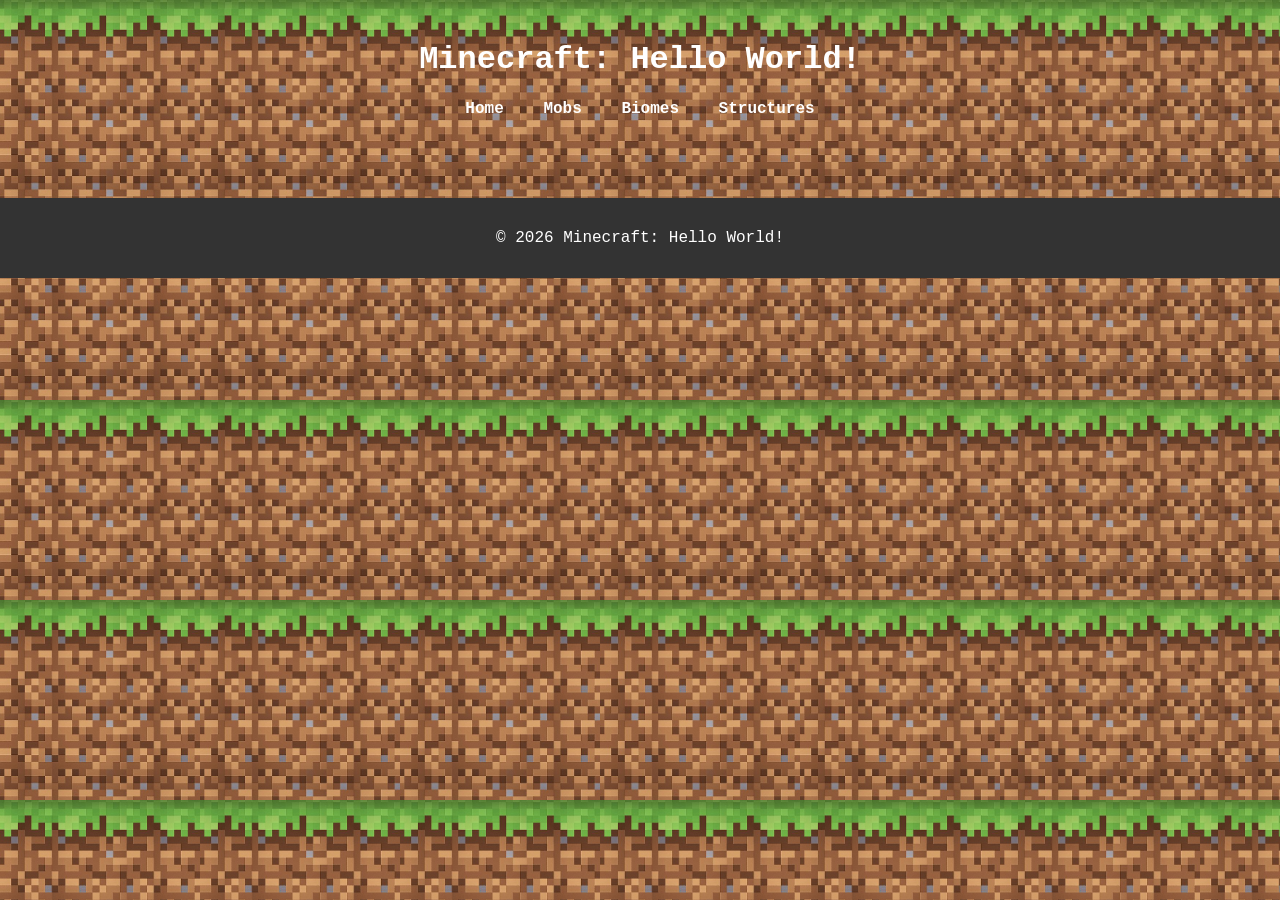
==== biomes.html @ 242a53eb "mobs.html" ====
<!DOCTYPE html>
<html lang="en">
    <head>
        <meta charset="utf-8">
        <title>Minecraft: Biomes</title>
        <link href="css/styles.css" rel="stylesheet" type="text/css"/>
    </head>
    <body>
        <header role="banner">
            <h1>Minecraft: Hello World!</h1>
            <nav>
                <!--Element: <menu> 
                    - Represents an unordered list of items. 
                    - It is treated by browsers as no different to <ul>.
                    - Key difference is that <menu> represents a toolbar for containing commands that the user can perform.  -->
                <menu>
                    <li><a href="index.html">Home</a></li>
                    <li><a href="mobs.html">Mobs</a></li>
                    <li><a href="biomes.html">Biomes</a></li>
                    <li><a href="structures.html">Structures</a></li>
                </menu>
            </nav>
        </header>
        <main>

        </main>
        <footer>
            <p>&copy; 2026 Minecraft: Hello World!</p>
        </footer>
    </body>
</html>
---- css/styles.css ----
header{
    background-image: url("../images/grass-block.jpg");
    background-repeat: repeat-x;
    background-size: 200px 200px;
    color: white;
    padding: 20px;
    text-align: center;
}


body{
    margin: 0;
    font-family: 'Courier New', Courier, monospace;
    background-image: url("../images/grass-block.jpg");
    background-repeat: repeat;
    background-size: 200px 200px;
    color: #222222;
}

menu {
    list-style-type: none;
    padding: 0;
    margin: 20px 0 0 0;
}

menu li {
    display: inline;
    margin: 0 15px;
}

menu a{
    color: white;
    text-decoration: none;
    font-weight: bold;

}

menu a:hover{
    columns: #c8e6c9;
}

search {
    display: block;
    background-color: #dddddd;
    padding: 15px;
    margin-top: 20px;
    border: 3px solid #777777;
}

input[type="search"]{
    padding: 8px;
    border: 2px solid #555555;
}

button {
    background-color: #3f6b35;
    color: white;
    padding: 8px 15px;
    border: 2px solid #2f5228;
    cursor: pointer;
}

button:hover{
    background-color: #2f5228;
}

main {
    max-width: 1000px;
    margin: 0 auto;
    padding: 30px;
}

section{
    background-color: white;
    padding: 25px;
    margin-bottom: 25px;
    border: 2px solid #777777;
    box-shadow: 4px 4px 0px #333333;
}

section article {
    display: inline-block;
    vertical-align: top;
    width: 25%;
    margin: 1%;
}

h2 {
    color: #3f6b35;
    border-bottom: 2px solid #777777;
    padding-bottom: 10px;
}

h3{
    color: #5a4632;
}

article {
    background-color: #eeeeee;
    padding: 20px;
    margin-top: 15px;
    border: 3px solid #777777;
    box-shadow: 3px 3px 0px #333333;
}

article a {
    display: inline-block;
    background-color: #3f6b35;
    color: white;
    padding: 10px 15px;
    text-decoration: none;
    font-weight: bold;
}

article a:hover{
    background-color: #2f5228;
}

article img{
    display: block;
    width: 120px;
    height: 120px;
    object-fit: contain;
    margin: 0 auto 15px auto;
}

footer {
    background-color: #333333;
    color: white;
    text-align: center;
    padding: 15px;
}
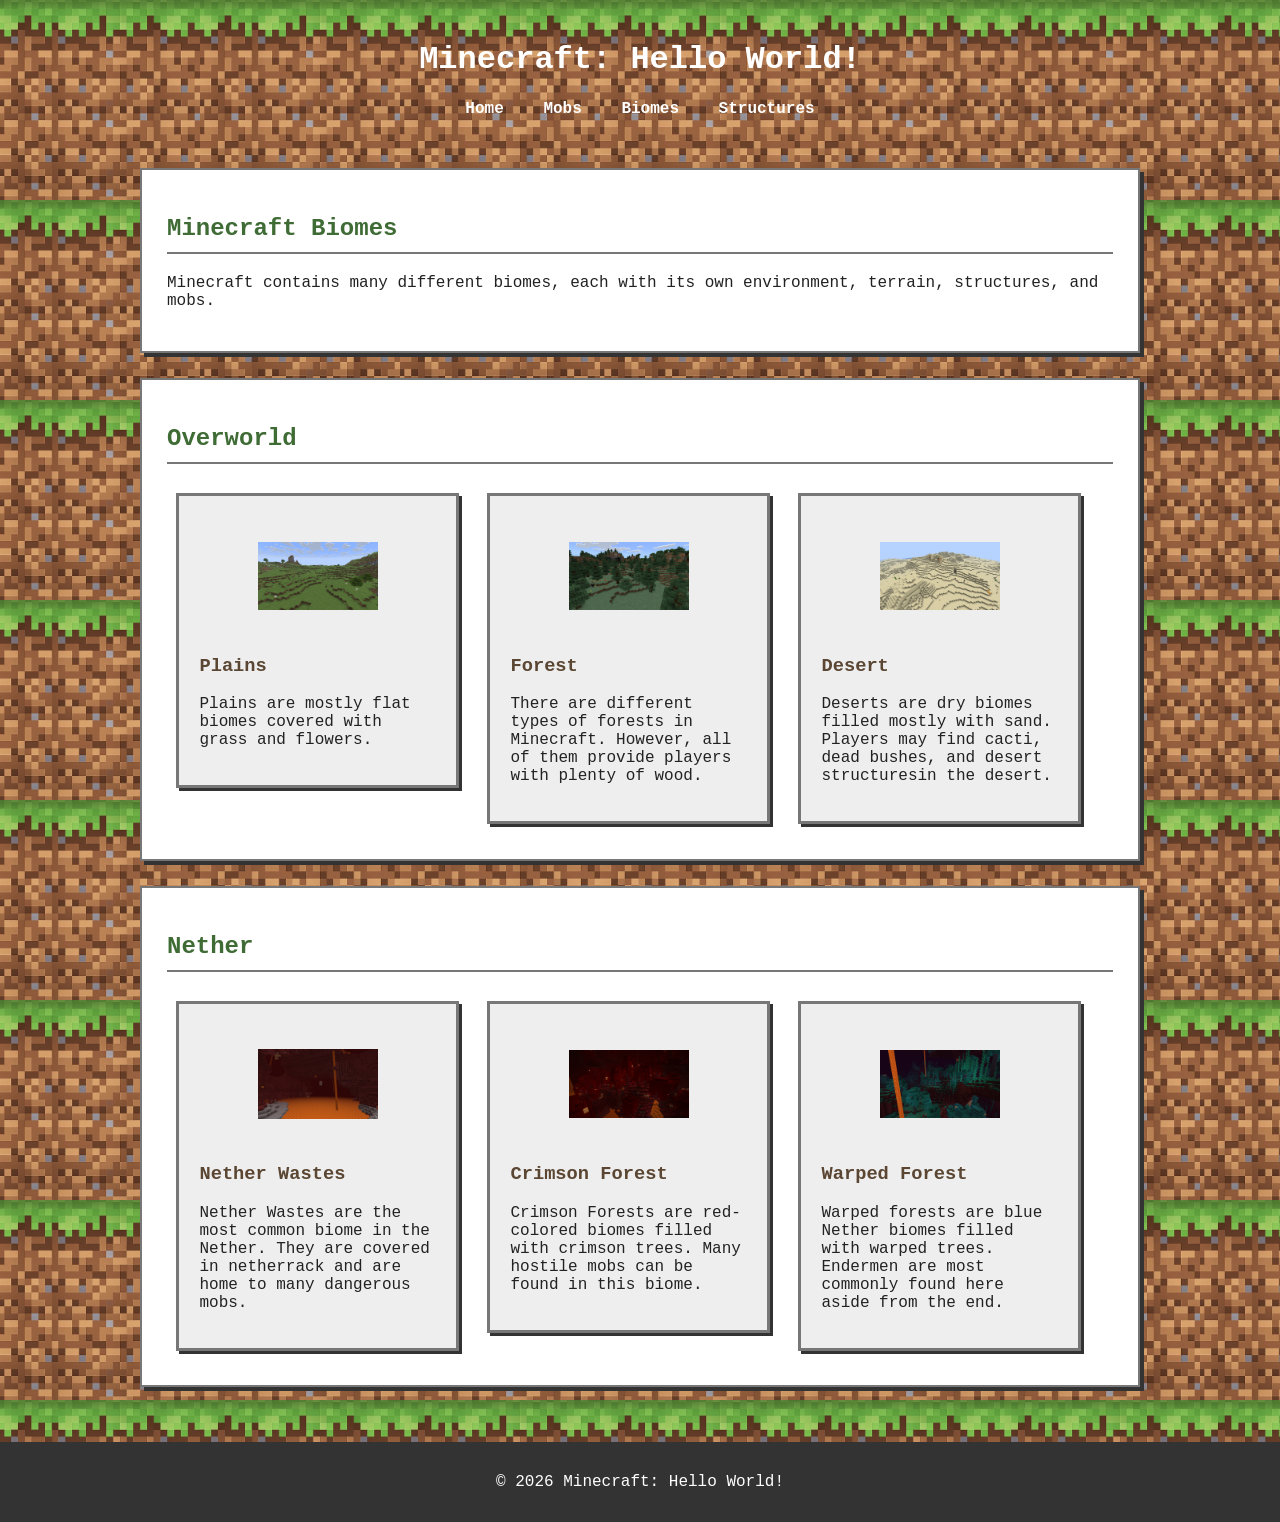
==== commit 7fe70352: "biomes.html" ====
--- a/biomes.html
+++ b/biomes.html
@@ -22,7 +22,60 @@
             </nav>
         </header>
         <main>
-
+            <section>
+                <h2>Minecraft Biomes</h2>
+                <p>
+                    Minecraft contains many different biomes, each with its own environment, terrain, structures, and mobs.
+                </p>
+            </section>
+            <section>
+                <h2>Overworld</h2>
+                <article>
+                    <img src="images/biomes/plains.png" alt="Minecraft Plains">
+                    <h3>Plains</h3>
+                    <p>
+                        Plains are mostly flat biomes covered with grass and flowers.
+                    </p>
+                </article>
+                <article>
+                    <img src="images/biomes/forest.png" alt="Minecraft Forest">
+                    <h3>Forest</h3>
+                    <p>
+                        There are different types of forests in Minecraft. However, all of them provide players with plenty of wood.
+                    </p>
+                </article>
+                <article>
+                    <img src="images/biomes/desert.png" alt="Minecraft Desert">
+                    <h3>Desert</h3>
+                    <p>
+                        Deserts are dry biomes filled mostly with sand. Players may find cacti, dead bushes, and desert structuresin the desert.
+                    </p>
+                </article>
+            </section>
+            <section>
+                <h2>Nether</h2>
+                <article>
+                    <img src="images/biomes/nether-waste.png" alt="Minecraft Nether Waste">
+                    <h3>Nether Wastes</h3>
+                    <p>
+                        Nether Wastes are the most common biome in the Nether. They are covered in netherrack and are home to many dangerous mobs.
+                    </p>
+                </article>
+                <article>
+                    <img src="images/biomes/crimson-forest.png" alt="Minecraft Crimson Forest">
+                    <h3>Crimson Forest</h3>
+                    <p>
+                        Crimson Forests are red-colored biomes filled with crimson trees. Many hostile mobs can be found in this biome.
+                    </p>
+                </article>
+                <article>
+                    <img src="images/biomes/warped-forest.png" alt="Minecraft Warped Forest">
+                    <h3>Warped Forest</h3>
+                    <p>
+                        Warped forests are blue Nether biomes filled with warped trees. Endermen are most commonly found here aside from the end.
+                    </p>
+                </article>
+            </section>
         </main>
         <footer>
             <p>&copy; 2026 Minecraft: Hello World!</p>
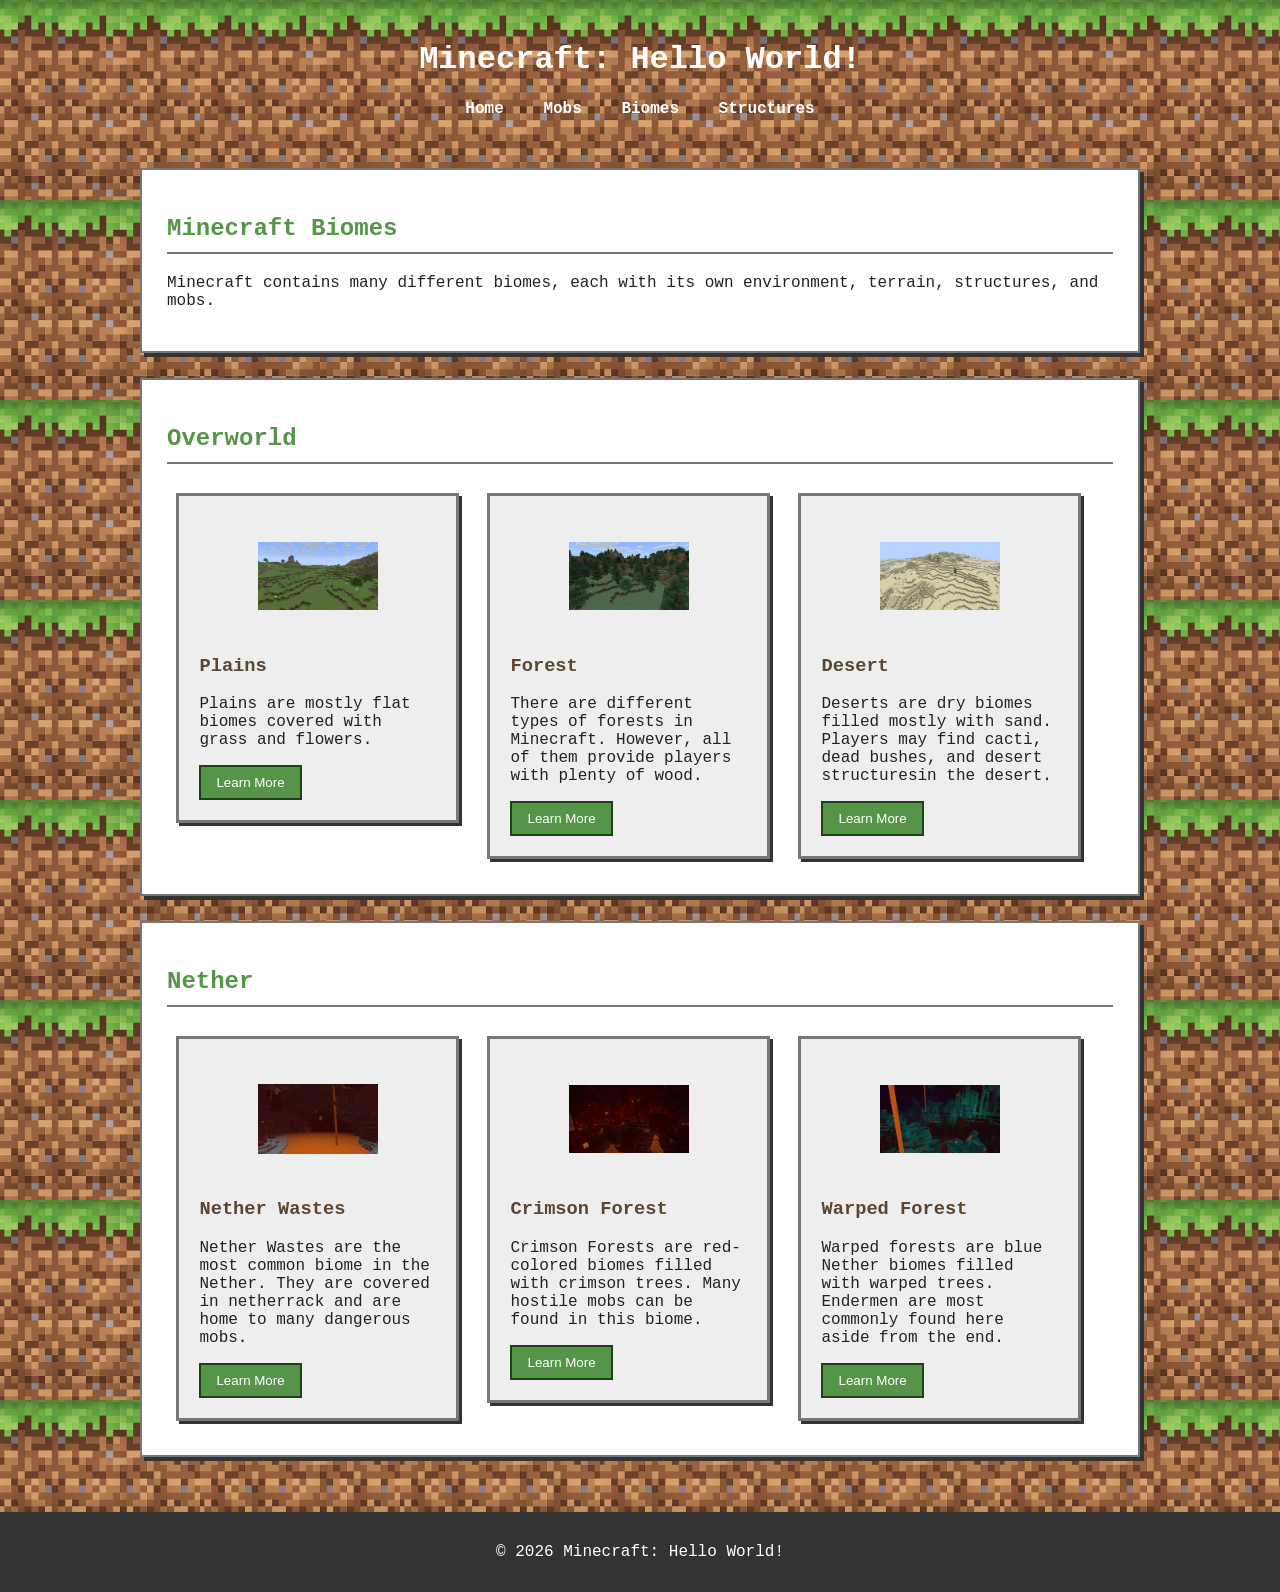
==== commit 3c732652: "structures.html and updated styles.css" ====
--- a/biomes.html
+++ b/biomes.html
@@ -36,6 +36,7 @@
                     <p>
                         Plains are mostly flat biomes covered with grass and flowers.
                     </p>
+                    <button type="button" disabled>Learn More</button>
                 </article>
                 <article>
                     <img src="images/biomes/forest.png" alt="Minecraft Forest">
@@ -43,6 +44,7 @@
                     <p>
                         There are different types of forests in Minecraft. However, all of them provide players with plenty of wood.
                     </p>
+                    <button type="button" disabled>Learn More</button>
                 </article>
                 <article>
                     <img src="images/biomes/desert.png" alt="Minecraft Desert">
@@ -50,6 +52,7 @@
                     <p>
                         Deserts are dry biomes filled mostly with sand. Players may find cacti, dead bushes, and desert structuresin the desert.
                     </p>
+                    <button type="button" disabled>Learn More</button>
                 </article>
             </section>
             <section>
@@ -60,6 +63,7 @@
                     <p>
                         Nether Wastes are the most common biome in the Nether. They are covered in netherrack and are home to many dangerous mobs.
                     </p>
+                    <button type="button" disabled>Learn More</button>
                 </article>
                 <article>
                     <img src="images/biomes/crimson-forest.png" alt="Minecraft Crimson Forest">
@@ -67,6 +71,7 @@
                     <p>
                         Crimson Forests are red-colored biomes filled with crimson trees. Many hostile mobs can be found in this biome.
                     </p>
+                    <button type="button" disabled>Learn More</button>
                 </article>
                 <article>
                     <img src="images/biomes/warped-forest.png" alt="Minecraft Warped Forest">
@@ -74,6 +79,7 @@
                     <p>
                         Warped forests are blue Nether biomes filled with warped trees. Endermen are most commonly found here aside from the end.
                     </p>
+                    <button type="button" disabled>Learn More</button>
                 </article>
             </section>
         </main>
--- a/css/styles.css
+++ b/css/styles.css
@@ -53,15 +53,15 @@
 }
 
 button {
-    background-color: #3f6b35;
+    background-color: #569449;
     color: white;
     padding: 8px 15px;
-    border: 2px solid #2f5228;
+    border: 2px solid #203f19;
     cursor: pointer;
 }
 
 button:hover{
-    background-color: #2f5228;
+    background-color: #203f19;
 }
 
 main {
@@ -86,7 +86,7 @@
 }
 
 h2 {
-    color: #3f6b35;
+    color: #569449;
     border-bottom: 2px solid #777777;
     padding-bottom: 10px;
 }
@@ -105,7 +105,7 @@
 
 article a {
     display: inline-block;
-    background-color: #3f6b35;
+    background-color: #569449;
     color: white;
     padding: 10px 15px;
     text-decoration: none;
@@ -113,7 +113,7 @@
 }
 
 article a:hover{
-    background-color: #2f5228;
+    background-color: #203f19;
 }
 
 article img{
@@ -124,6 +124,34 @@
     margin: 0 auto 15px auto;
 }
 
+fieldset {
+    background-color: white;
+    padding: 25px;
+    margin-bottom: 25px;
+    border: 4px solid #777777;
+    box-shadow: 4px 4px 0px #333333;
+}
+
+fieldset label {
+    display: block;
+    margin-bottom: 10px;
+    font-weight: bold;
+}
+
+fieldset select {
+    padding: 8px;
+    border: 2px solid #555555;
+    background-color: white;
+    color: #222222;
+}
+
+legend {
+    background-color: #203f19;
+    color: white;
+    padding: 8px 15px;
+    font-weight: bold;
+    border: 2px solid #203f19;
+}
 footer {
     background-color: #333333;
     color: white;
